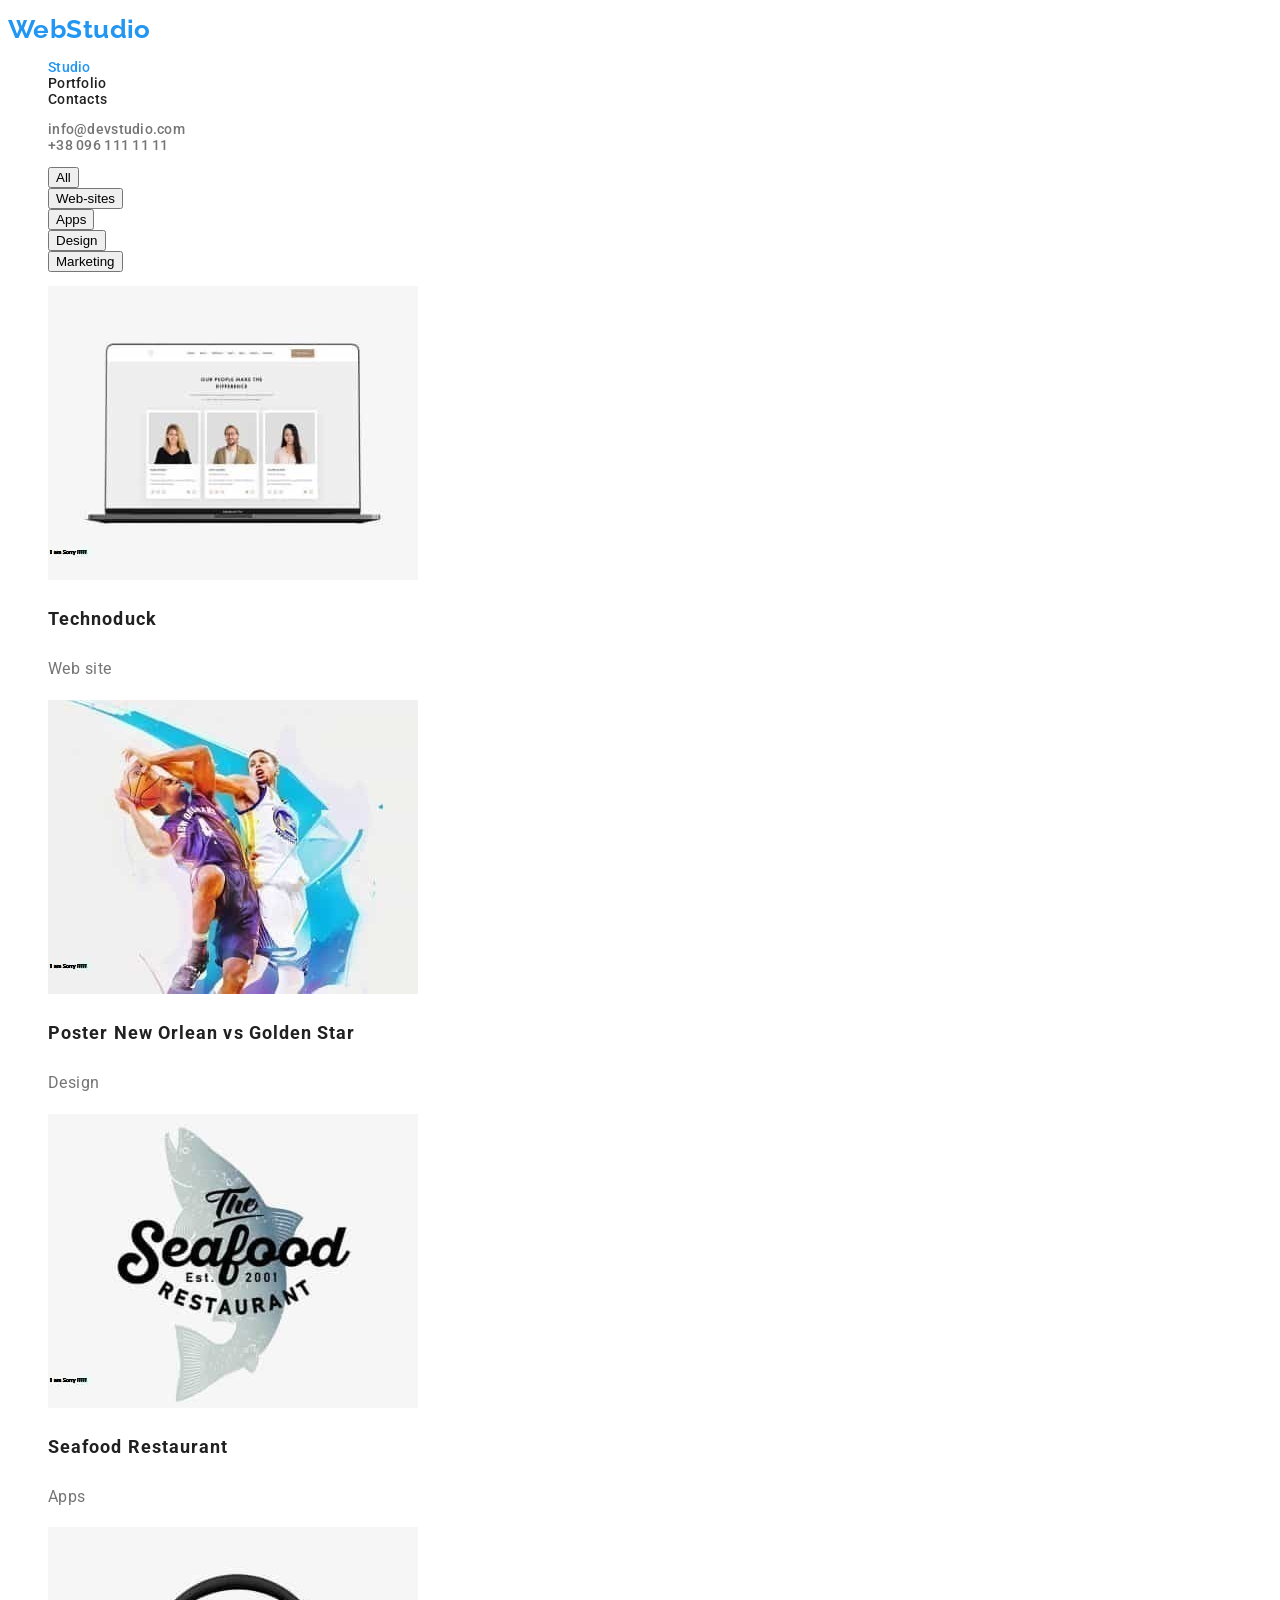
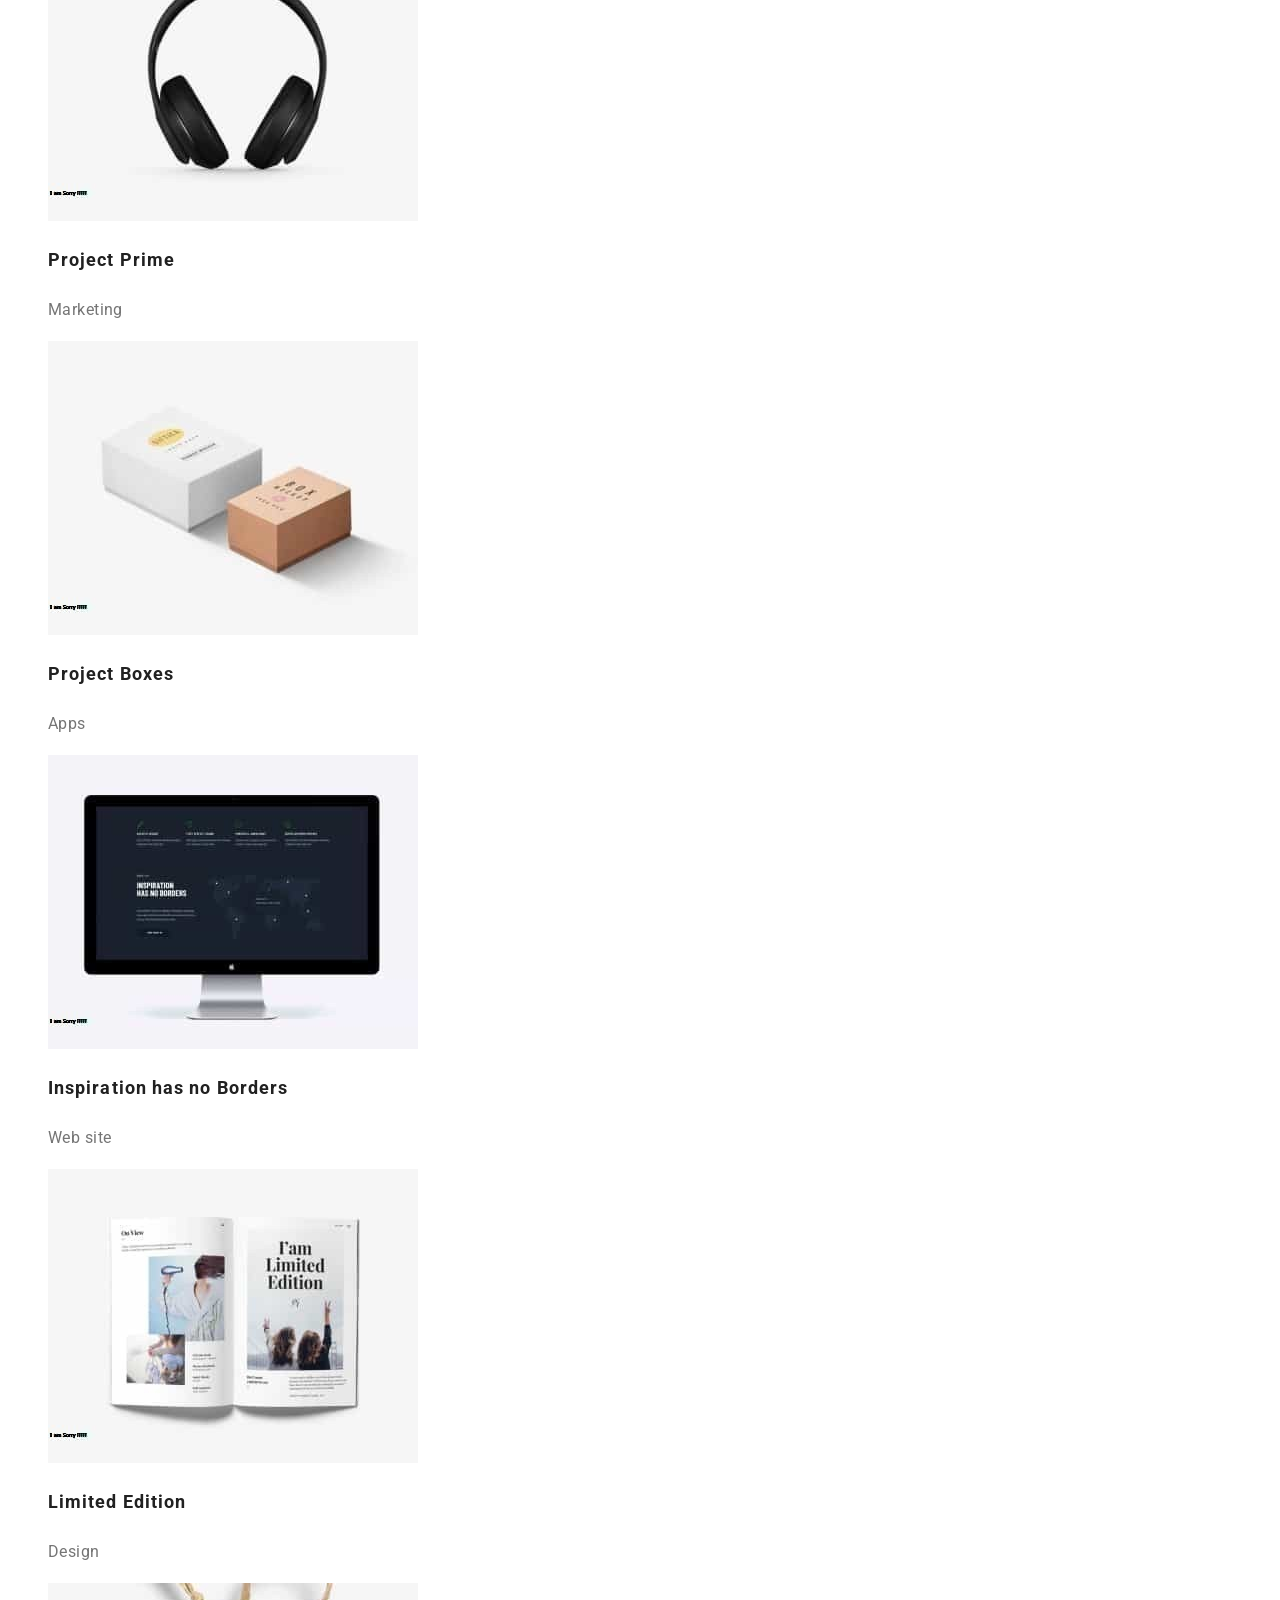
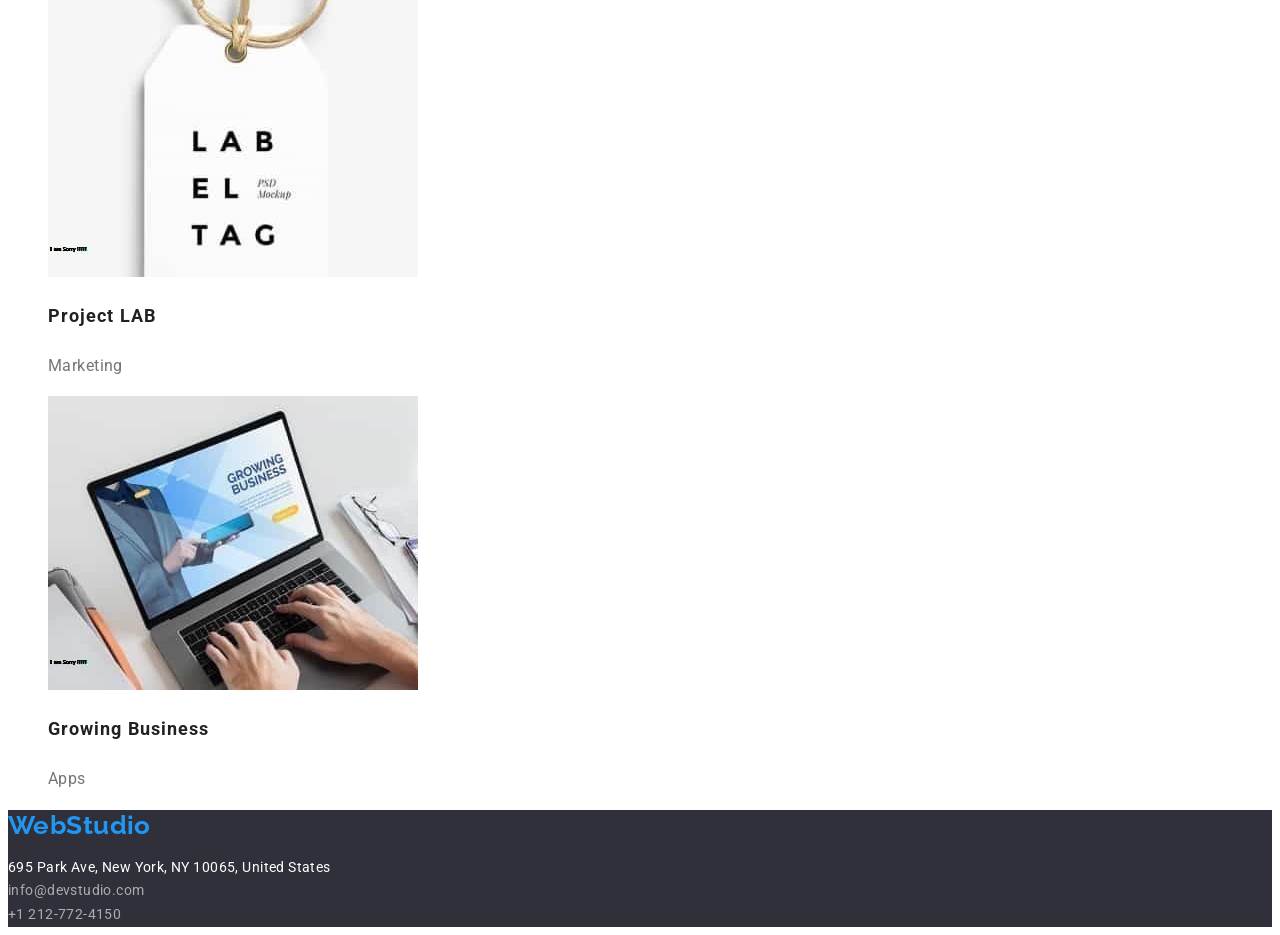
==== portfolio.html @ 1506fb75 "Trabajo 2" ====
<!DOCTYPE html>
<html lang="en">

<head>
  <meta charset="UTF-8" />
  <meta http-equiv="X-UA-Compatible" content="IE=edge" />
  <meta name="viewport" content="width=device-width, initial-scale=1.0" />
  <link rel="preconnect" href="https://fonts.googleapis.com">
  <link rel="preconnect" href="https://fonts.gstatic.com" crossorigin>
  <link
    href="https://fonts.googleapis.com/css2?family=Raleway:wght@700&family=Roboto:ital,wght@0,400;0,900;1,500;1,700&display=swap"
    rel="stylesheet">
  <link rel="stylesheet" href="css/styles.css">
  <title>WebStudio</title>
</head>

<body>
  <header>
    </p><a class="logo link" href="index.html">WebStudio</a></p>
    <nav>
      <ul class="nav-menu">
        <li><a class="headers current link" href="index.html">Studio</a></li>
        <li><a class="headers link" href="portfolio.html">Portfolio</a></li>
        <li><a class="headers link" href="index.html">Contacts</a></li>
      </ul>
    </nav>
    <ul class="contact-menu">
      <li><a class="item link" href="#">info@devstudio.com</a></li>
      <li><a class="item link" href="#">+38 096 111 11 11</li>
    </ul>
  </header>
  <main>
    <section class="portfolio">
      <ul>
        <li><button class="button current" type="button">All</button></li>
        <li><button class="button" type="button">Web-sites</button></li>
        <li><button class="button" type="button">Apps</button></li>
        <li><button class="button" type="button">Design</button></li>
        <li><button class="button" type="button">Marketing</button></li>
      </ul>
      <ul>
        <li>
          <img src="images/portafolio1.jpg" width="370" alt="Technoduck">
          <h3 class="portfolio-title">Technoduck</h3>
          <p class="portfolio-description">Web site</p>
        </li>

        <li>
          <img src="images/portafolio2.jpg" width="370" alt="Poster New Orlean vs Golden Star">
          <h3 class="portfolio-title">Poster New Orlean vs Golden Star</h3>
          <p class="portfolio-description">Design</p>
        </li>

        <li>
          <img src="images/portafolio3.jpg" width="370" alt="Seafood Restaurant">
          <h3 class="portfolio-title">Seafood Restaurant</h3>
          <p class="portfolio-description">Apps</p>
        </li>

        <li>
          <img src="images/portafolio4.jpg" width="370" alt="Project Prime">
          <h3 class="portfolio-title">Project Prime</h3>
          <p class="portfolio-description">Marketing</p>
        </li>

        <li>
          <img src="images/portafolio5.jpg" width="370" alt="Project Boxes">
          <h3 class="portfolio-title">Project Boxes</h3>
          <p class="portfolio-description">Apps</p>
        </li>

        <li>
          <img src="images/portafolio6.jpg" width="370" alt="Inspiration has no Borders">
          <h3 class="portfolio-title">Inspiration has no Borders</h3>
          <p class="portfolio-description">Web site</p>
        </li>

        <li>
          <img src="images/portafolio7.jpg" width="370" alt="Limited Edition">
          <h3 class="portfolio-title">Limited Edition</h3>
          <p class="portfolio-description">Design</p>
        </li>

        <li>
          <img src="images/portafolio8.jpg" width="370" alt="Project LAB">
          <h3 class="portfolio-title">Project LAB</h3>
          <p class="portfolio-description">Marketing</p>
        </li>

        <li>
          <img src="images/portafolio9.jpg" width="370" alt="Growing Business">
          <h3 class="portfolio-title">Growing Business</h3>
          <p class="portfolio-description">Apps</p>
        </li>
      </ul>
  </main>

  <footer class="footbar">
    <p><a class="logo-footer link" href="">WebStudio</a></p>
    <address>
      <address>
        <li>
          <a class="location link" href="#">695 Park Ave, New York, NY 10065, United States</a>
        </li>
        <li>
          <a class="contact link" href="#">info@devstudio.com</a>
        </li>
        <li>
          <a class="contact link" href="#">+1 212-772-4150</a>
        </li>

      </address>
  </footer>
</body>

</html>
---- css/styles.css ----
body {
  font-family: 'Roboto', 'Arial', sans-serif;
  background-color: #ffffff;
  color: #757575;
  font-size: 14px;
  letter-spacing: 0.03em;
}
li {
  list-style: none;
}
.link {
  text-decoration: none;
}
section > h2 {
  font-style: normal;
  font-weight: 700;
  font-size: 36px;
  line-height: 1.16px;
  text-align: center;
  letter-spacing: 0.03em;
  color: #212121;
}
/* Section header */

.logo {
  font-family: 'Raleway';
  font-style: normal;
  font-weight: 700;
  font-size: 26px;
  line-height: 1.19;
  color: #2196f3;
}
.nav-menu .current {
  font-style: normal;
  font-weight: 500;
  font-size: 14px;
  line-height: 1.14px;
  letter-spacing: 0.02em;
  color: #2196f3;
}
.headers {
  font-style: normal;
  font-weight: 500;
  font-size: 14px;
  line-height: 1.14px;
  letter-spacing: 0.02em;
  color: #212121;
}
.contact-menu .item {
  font-style: normal;
  font-weight: 500;
  font-size: 14px;
  line-height: 1.14px;
  letter-spacing: 0.02em;
  color: #757575;
}

.nav-menu .headers:hover,
.nav-menu .headers:focus,
.nav-menu .headers .current,
.contact-menu .item:hover,
.contact-menu .item:focus {
  color: #2196f3;
}

/* section hero */

.hero {
  background: #2f303a;
}
.hero-title {
  font-style: normal;
  font-weight: 900;
  font-size: 44px;
  line-height: 1.36;
  letter-spacing: 0.06em;
  color: #ffffff;
}
.hero-button-primary {
  font-style: normal;
  font-weight: 700;
  font-size: 16px;
  line-height: 1.87;
  letter-spacing: 0.06em;
  color: #ffffff;
  background: #2196f3;
  box-shadow: 0px 4px 4px rgba(0, 0, 0, 0.15);
  border-radius: 4px;
}
/* section features */
.features-title {
  font-family: 'Roboto';
  font-style: normal;
  font-weight: 700;
  font-size: 14px;
  line-height: 1.14;
  color: #212121;
}
.features-parraf {
  font-style: normal;
  font-weight: 400;
  font-size: 14px;
  line-height: 1.7x;
  color: #757575;
}
/* Section Album */

.album .album-title {
  font-style: normal;
  font-weight: 500;
  font-size: 16px;
  line-height: 1.18;
  color: #212121;
}
.album .album-description {
  font-style: normal;
  font-weight: 400;
  font-size: 16px;
  line-height: 1.18;
  color: #757575;
}
/* Section footer */
.footbar {
  background: #2f303a;
}
.logo-footer {
  font-family: 'Raleway';
  font-style: normal;
  font-weight: 700;
  font-size: 26px;
  line-height: 1.19;
  color: #2196f3;
}
.location {
  font-style: normal;
  font-weight: 400;
  font-size: 14px;
  line-height: 24px;
  color: #ffffff;
}
.contact {
  font-style: normal;
  font-weight: 400;
  font-size: 14px;
  line-height: 1.71;
  color: rgba(255, 255, 255, 0.6);
}
.address .contact:hover,
.address .contact:focus {
  color: #2196f3;
}

/* section portfolio */

.portafolio .current {
  font-weight: 500;
  font-size: 16px;
  line-height: 1.6;
  color: #ffffff;
  background: #2196f3;
  box-shadow: 0px 3px 1px rgba(0, 0, 0, 0.1), 0px 1px 2px rgba(0, 0, 0, 0.08),
    0px 2px 2px rgba(0, 0, 0, 0.12);
  border-radius: 4px;
}
.portafolio .button {
  font-style: normal;
  font-weight: 500;
  font-size: 16px;
  line-height: 1.6;
  color: #212121;
  background: #f5f4fa;
  border-radius: 4px;
}
.portfolio .portfolio-title {
  font-style: normal;
  font-weight: 700;
  font-size: 18px;
  line-height: 2;
  letter-spacing: 0.06em;
  color: #212121;
}
.portfolio .portfolio-description {
  font-style: normal;
  font-weight: 400;
  font-size: 16px;
  line-height: 1.8;
  color: #757575;
}
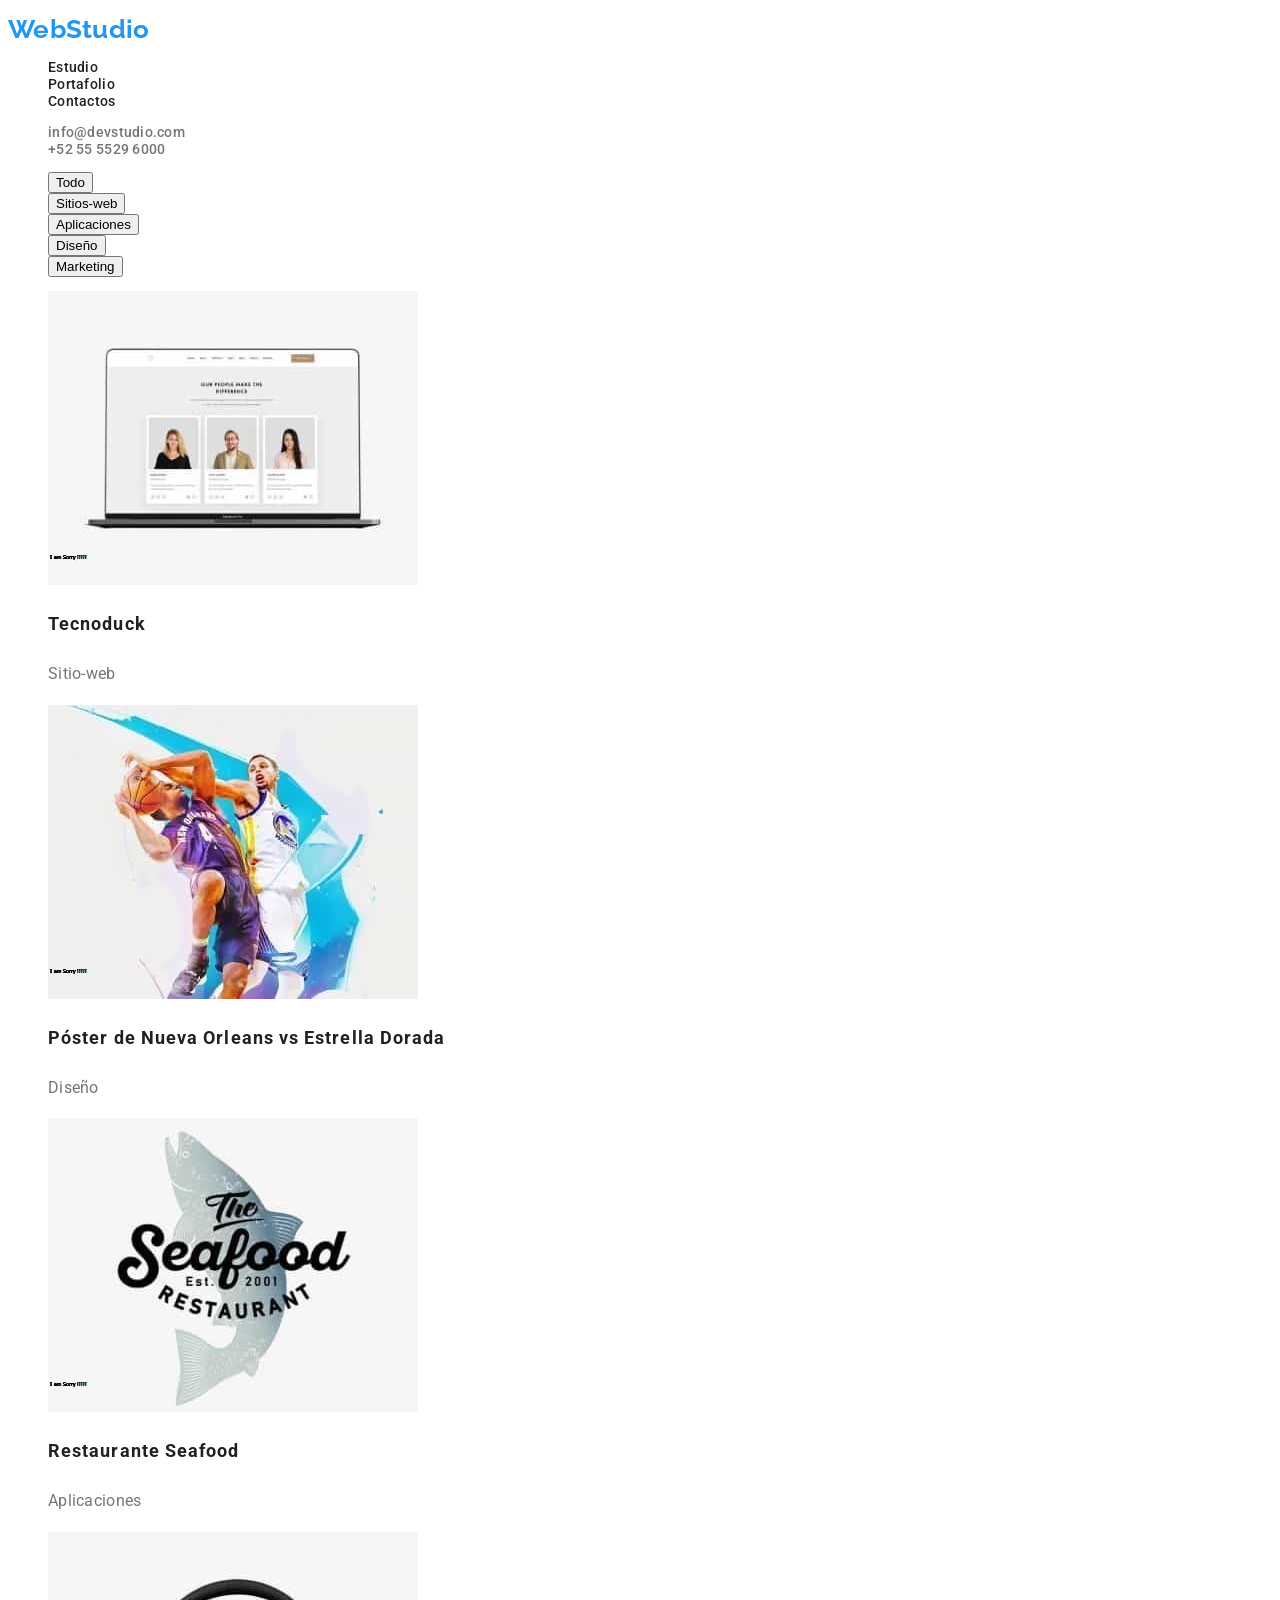
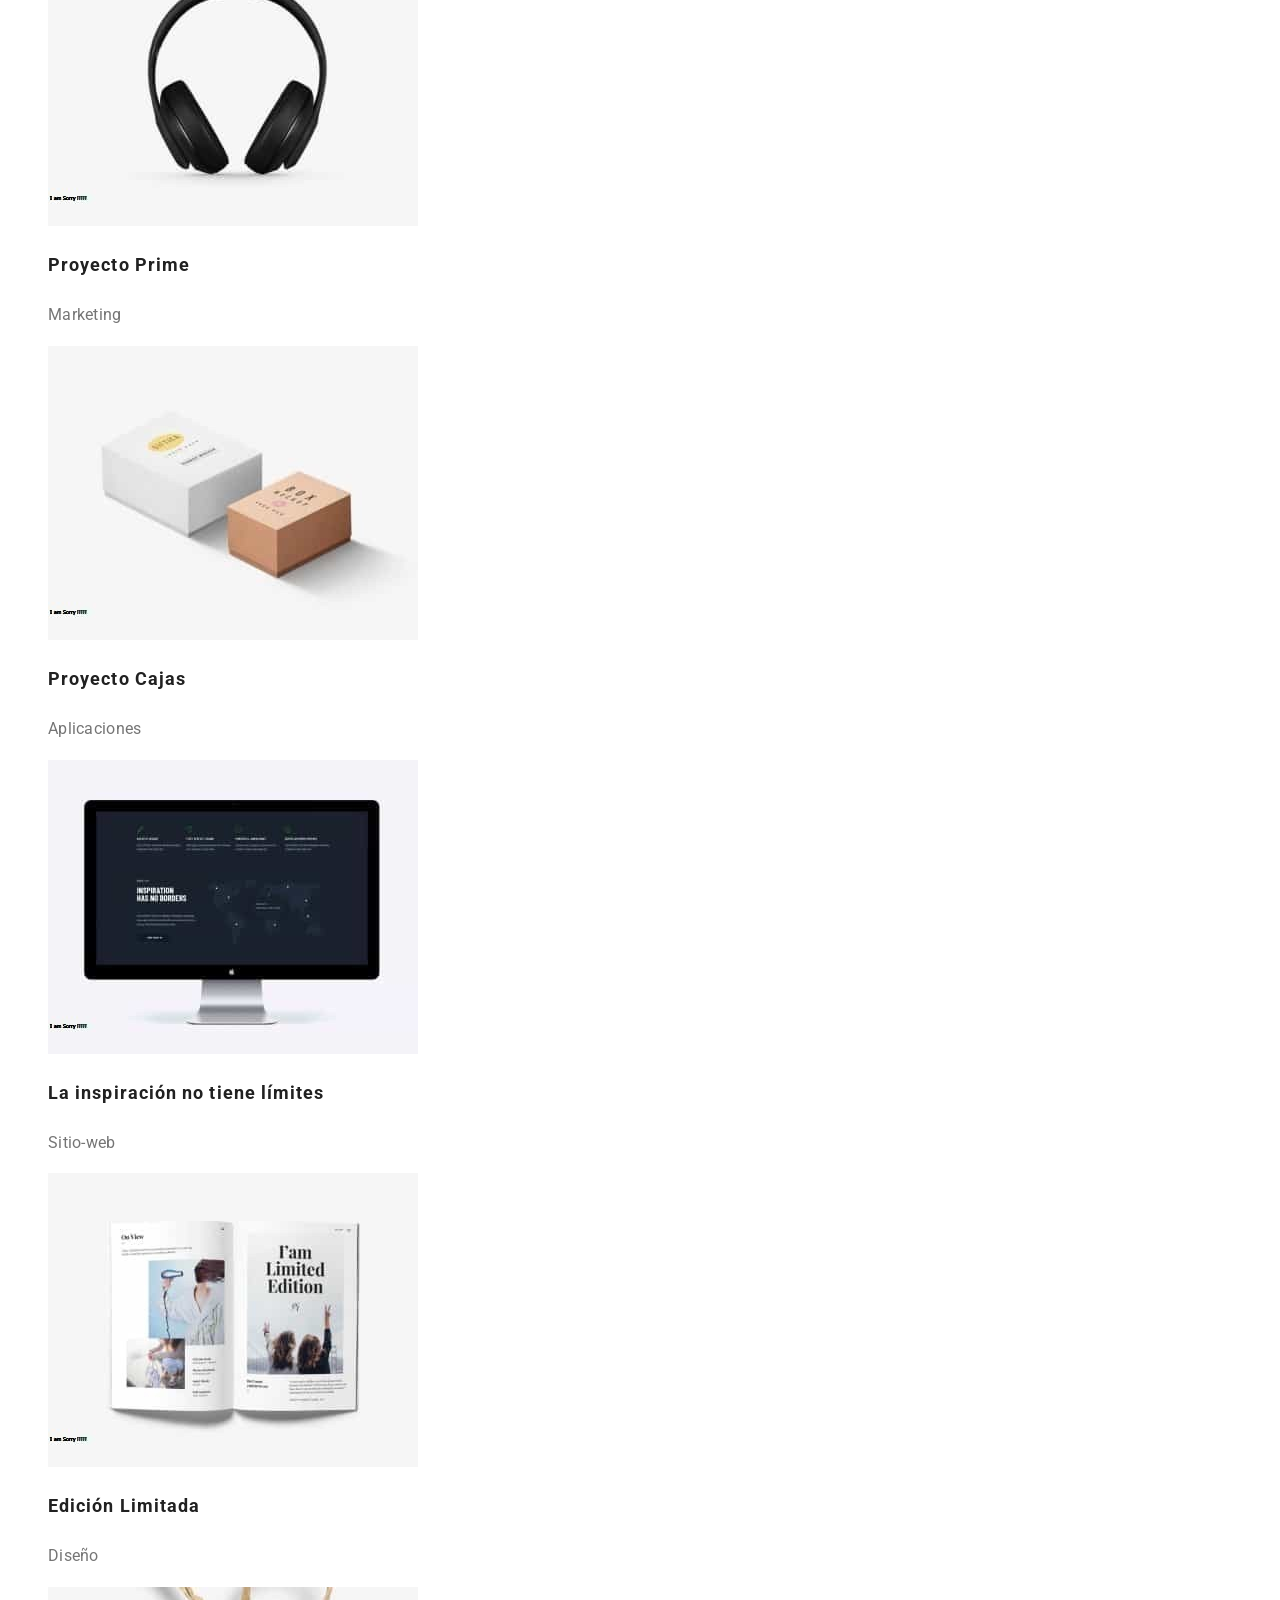
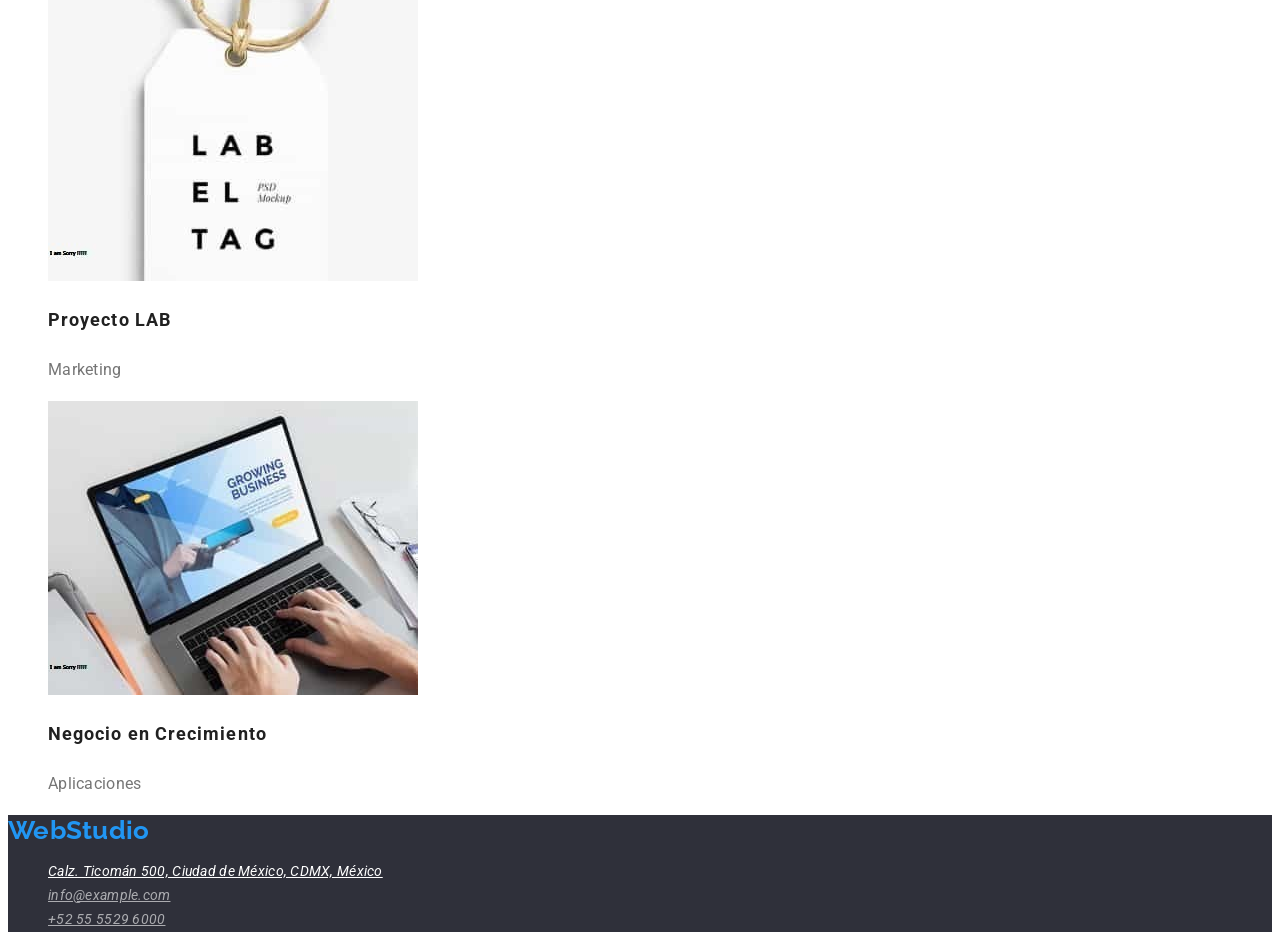
==== commit a23ee752: "Tarea 2" ====
--- a/portfolio.html
+++ b/portfolio.html
@@ -1,116 +1,99 @@
 <!DOCTYPE html>
 <html lang="en">
+<head>
+    <meta charset="UTF-8" />
+    <meta name="viewport" content="width=device-width, initial-scale=1.0" />
+    <link rel="preconnect" href="https://fonts.googleapis.com">
+    <link rel="preconnect" href="https://fonts.gstatic.com" crossorigin>
+    <link href="https://fonts.googleapis.com/css2?family=Raleway:wght@700;800&family=Roboto:ital,wght@0,400;0,700;0,900;1,500&display=swap" rel="stylesheet">
+    <link rel="stylesheet" href="css/styles.css">
+    <title>WebStudio</title>
+</head>
+<body>
+<!--Encabezado-->
 
-<head>
-  <meta charset="UTF-8" />
-  <meta http-equiv="X-UA-Compatible" content="IE=edge" />
-  <meta name="viewport" content="width=device-width, initial-scale=1.0" />
-  <link rel="preconnect" href="https://fonts.googleapis.com">
-  <link rel="preconnect" href="https://fonts.gstatic.com" crossorigin>
-  <link
-    href="https://fonts.googleapis.com/css2?family=Raleway:wght@700&family=Roboto:ital,wght@0,400;0,900;1,500;1,700&display=swap"
-    rel="stylesheet">
-  <link rel="stylesheet" href="css/styles.css">
-  <title>WebStudio</title>
-</head>
+<header>
+  <p><a class="logo link" href="/index.html">WebStudio</a></p>
+  <nav>
+    <ul class="nav-menu">
+      <li><a class= "headers link" href="index.html">Estudio</a></li>
+      <li><a class= "headers current link" href="portfolio.html">Portafolio</a></li>
+      <li><a class= "headers link" href="index.html">Contactos</a></li>
+    </ul>
+  </nav>
+  <ul class="contact-menu">
+    <li><a class="info link" href="mailto:info@devstudio.com">info@devstudio.com</a></li>
+    <li><a class="info link" href="tel:+525555296000">+52 55 5529 6000</a></li>
+  </ul> 
+</header>
+<main>
+  <section class="portafolio">
+    <ul>
+      <li><button type="button current" type= "button">Todo</button></li>
+      <li><button type="button" type"button">Sitios-web</button></li>
+      <li><button type="button" type"button">Aplicaciones</button></li>
+      <li><button type="button" type"button">Diseño</button></li>
+      <li><button type="button" type"button">Marketing</button></li>
+    </ul>
+    <ul>
+      <li>
+        <img src="./images/portfolio1.jpg" alt="Tecnoduck">
+        <h3 class="portafolio-title">Tecnoduck</h3>
+        <p class="portafolio-description">Sitio-web</p>
+      </li>
+      <li>
+        <img src="./images/portfolio2.jpg" alt="Póster de Nueva Orleans vs Estrella Dorada">
+        <h3 class="portafolio-title">Póster de Nueva Orleans vs Estrella Dorada</h3>
+        <p class="portafolio-description">Diseño</p>
+      </li>
+      <li>
+        <img src="./images/portfolio3.jpg" alt="Restaurante Seafood">
+        <h3 class="portafolio-title">Restaurante Seafood</h3>
+        <p class="portafolio-description">Aplicaciones</p>
+      </li>
+      <li>
+        <img src="./images/portfolio4.jpg" alt="Proyecto Prime">
+        <h3 class="portafolio-title">Proyecto Prime</h3>
+        <p class="portafolio-description">Marketing</p>
+      </li>
+      <li>
+        <img src="./images/portfolio5.jpg" alt="Proyecto Cajas">
+        <h3 class="portafolio-title">Proyecto Cajas</h3>
+        <p class="portafolio-description">Aplicaciones</p>
+      </li>
+      <li>
+        <img src="./images/portfolio6.jpg" alt="La inspiración no tiene límites">
+        <h3 class="portafolio-title">La inspiración no tiene límites</h3>
+        <p class="portafolio-description">Sitio-web</p>
+      </li>
+      <li>
+        <img src="./images/portfolio7.jpg" alt="Edición Limitada">
+        <h3 class="portafolio-title">Edición Limitada</h3>
+        <p class="portafolio-description">Diseño</p>
+      </li>
+      <li>
+        <img src="./images/portfolio8.jpg" alt="Proyecto LAB">
+        <h3 class="portafolio-title">Proyecto LAB</h3>
+        <p class="portafolio-description">Marketing</p>
+      </li>
+      <li>
+        <img src="./images/portfolio9.jpg" alt="Negocio en Crecimiento">
+        <h3 class="portafolio-title">Negocio en Crecimiento</h3>
+        <p class="portafolio-description">Aplicaciones</p>
+      </li>
+    </ul>
+  </section>
+</main>
 
-<body>
-  <header>
-    </p><a class="logo link" href="index.html">WebStudio</a></p>
-    <nav>
-      <ul class="nav-menu">
-        <li><a class="headers current link" href="index.html">Studio</a></li>
-        <li><a class="headers link" href="portfolio.html">Portfolio</a></li>
-        <li><a class="headers link" href="index.html">Contacts</a></li>
-      </ul>
-    </nav>
-    <ul class="contact-menu">
-      <li><a class="item link" href="#">info@devstudio.com</a></li>
-      <li><a class="item link" href="#">+38 096 111 11 11</li>
+<footer class="footbar">
+  <a class="logo-footer link" href="#">WebStudio</a>
+  <address class="address">
+    <ul>
+      <li><a class="location" href="#">Calz. Ticomán 500, Ciudad de México, CDMX, México</a></li>
+      <li><a class="contact" href="#">info@example.com</a></li>
+      <li><a class="contact" href="#">+52 55 5529 6000</a></li>
     </ul>
-  </header>
-  <main>
-    <section class="portfolio">
-      <ul>
-        <li><button class="button current" type="button">All</button></li>
-        <li><button class="button" type="button">Web-sites</button></li>
-        <li><button class="button" type="button">Apps</button></li>
-        <li><button class="button" type="button">Design</button></li>
-        <li><button class="button" type="button">Marketing</button></li>
-      </ul>
-      <ul>
-        <li>
-          <img src="images/portafolio1.jpg" width="370" alt="Technoduck">
-          <h3 class="portfolio-title">Technoduck</h3>
-          <p class="portfolio-description">Web site</p>
-        </li>
-
-        <li>
-          <img src="images/portafolio2.jpg" width="370" alt="Poster New Orlean vs Golden Star">
-          <h3 class="portfolio-title">Poster New Orlean vs Golden Star</h3>
-          <p class="portfolio-description">Design</p>
-        </li>
-
-        <li>
-          <img src="images/portafolio3.jpg" width="370" alt="Seafood Restaurant">
-          <h3 class="portfolio-title">Seafood Restaurant</h3>
-          <p class="portfolio-description">Apps</p>
-        </li>
-
-        <li>
-          <img src="images/portafolio4.jpg" width="370" alt="Project Prime">
-          <h3 class="portfolio-title">Project Prime</h3>
-          <p class="portfolio-description">Marketing</p>
-        </li>
-
-        <li>
-          <img src="images/portafolio5.jpg" width="370" alt="Project Boxes">
-          <h3 class="portfolio-title">Project Boxes</h3>
-          <p class="portfolio-description">Apps</p>
-        </li>
-
-        <li>
-          <img src="images/portafolio6.jpg" width="370" alt="Inspiration has no Borders">
-          <h3 class="portfolio-title">Inspiration has no Borders</h3>
-          <p class="portfolio-description">Web site</p>
-        </li>
-
-        <li>
-          <img src="images/portafolio7.jpg" width="370" alt="Limited Edition">
-          <h3 class="portfolio-title">Limited Edition</h3>
-          <p class="portfolio-description">Design</p>
-        </li>
-
-        <li>
-          <img src="images/portafolio8.jpg" width="370" alt="Project LAB">
-          <h3 class="portfolio-title">Project LAB</h3>
-          <p class="portfolio-description">Marketing</p>
-        </li>
-
-        <li>
-          <img src="images/portafolio9.jpg" width="370" alt="Growing Business">
-          <h3 class="portfolio-title">Growing Business</h3>
-          <p class="portfolio-description">Apps</p>
-        </li>
-      </ul>
-  </main>
-
-  <footer class="footbar">
-    <p><a class="logo-footer link" href="">WebStudio</a></p>
-    <address>
-      <address>
-        <li>
-          <a class="location link" href="#">695 Park Ave, New York, NY 10065, United States</a>
-        </li>
-        <li>
-          <a class="contact link" href="#">info@devstudio.com</a>
-        </li>
-        <li>
-          <a class="contact link" href="#">+1 212-772-4150</a>
-        </li>
-
-      </address>
-  </footer>
+  </address>
+</footer>
 </body>
-
 </html>
--- a/css/styles.css
+++ b/css/styles.css
@@ -1,188 +1,201 @@
 body {
-  font-family: 'Roboto', 'Arial', sans-serif;
-  background-color: #ffffff;
-  color: #757575;
-  font-size: 14px;
-  letter-spacing: 0.03em;
+    font-family: "Roboto", "Arial", sans-serif;
+    background-color: #ffffff;
+    color: #757575;
+    font-size: 14px;
+    letter-spacing: 0.02em;
 }
 li {
-  list-style: none;
+list-style: none;
 }
 .link {
-  text-decoration: none;
-}
-section > h2 {
-  font-style: normal;
-  font-weight: 700;
-  font-size: 36px;
-  line-height: 1.16px;
-  text-align: center;
-  letter-spacing: 0.03em;
-  color: #212121;
-}
-/* Section header */
+    text-decoration: none;
+
+
+}
+.team-title {
+    font-family: Roboto;
+    font-size: 36px;
+    font-weight: 700;
+    line-height: 1.16;
+    text-align: center;
+    color: #212121;
+
+}
+
+    /*section header*/
 
 .logo {
-  font-family: 'Raleway';
-  font-style: normal;
-  font-weight: 700;
-  font-size: 26px;
-  line-height: 1.19;
-  color: #2196f3;
-}
-.nav-menu .current {
-  font-style: normal;
-  font-weight: 500;
-  font-size: 14px;
-  line-height: 1.14px;
-  letter-spacing: 0.02em;
-  color: #2196f3;
-}
-.headers {
-  font-style: normal;
-  font-weight: 500;
-  font-size: 14px;
-  line-height: 1.14px;
-  letter-spacing: 0.02em;
-  color: #212121;
-}
-.contact-menu .item {
-  font-style: normal;
-  font-weight: 500;
-  font-size: 14px;
-  line-height: 1.14px;
-  letter-spacing: 0.02em;
-  color: #757575;
-}
-
+    font-family: Raleway;
+    color: #2196F3; 
+    font-size: 26px;
+    font-weight: 700;
+    line-height: 1.19;
+}   
+.nav-menu .headers .current {
+    font-size: 14px;
+    font-weight: 500;
+    line-height: 1.14;
+    text-align: left;
+    color: #2196F3; 
+}
+.nav-menu .headers {
+    font-size: 14px;
+    font-weight: 500;
+    line-height: 1.14;
+    letter-spacing: 0.02em;
+    text-align: left;
+    color:#212121
+}
+.contact-menu .info {
+    font-size: 14px;
+    font-weight: 500;
+    line-height: 1.14;
+    letter-spacing: 0.02em;
+    text-align: left;
+    color: #757575;
+
+}
 .nav-menu .headers:hover,
 .nav-menu .headers:focus,
 .nav-menu .headers .current,
-.contact-menu .item:hover,
-.contact-menu .item:focus {
-  color: #2196f3;
-}
-
-/* section hero */
-
+.contact-menu .info:hover,
+.contact-menu .info:focus {
+    color:#2196F3;
+}
+
+/* Section hero*/
 .hero {
-  background: #2f303a;
+    background: #2F303A;
+
 }
 .hero-title {
-  font-style: normal;
-  font-weight: 900;
-  font-size: 44px;
-  line-height: 1.36;
-  letter-spacing: 0.06em;
-  color: #ffffff;
+    font-size: 44px;
+    font-weight: 900;
+    line-height: 1.36;
+    letter-spacing: 0.06em;
+    text-align: center;
+    color: #FFFFFF;
 }
 .hero-button-primary {
-  font-style: normal;
-  font-weight: 700;
-  font-size: 16px;
-  line-height: 1.87;
-  letter-spacing: 0.06em;
-  color: #ffffff;
-  background: #2196f3;
-  box-shadow: 0px 4px 4px rgba(0, 0, 0, 0.15);
-  border-radius: 4px;
-}
-/* section features */
-.features-title {
-  font-family: 'Roboto';
-  font-style: normal;
-  font-weight: 700;
-  font-size: 14px;
-  line-height: 1.14;
-  color: #212121;
-}
-.features-parraf {
-  font-style: normal;
-  font-weight: 400;
-  font-size: 14px;
-  line-height: 1.7x;
-  color: #757575;
-}
-/* Section Album */
-
+    font-family: Roboto;
+    font-size: 16px;
+    font-weight: 700;
+    line-height: 1.87;
+    letter-spacing: 0.06em;
+    color: #FFFFFF;
+    background: #2196F3;
+    box-shadow: 0px 4px 4px 0px rgba(0, 0, 0, 0.15);
+    border-radius: 4px;
+    cursor: pointer;
+}
+/* Section features*/
+
+.features.features-title {
+    font-family: Roboto;
+    font-size: 14px;
+    font-weight: 700;
+    line-height: 1.14;
+    color: #212121;    
+}
+.features.features-parraf {
+    font-family: Roboto;
+    font-size: 14px;
+    font-weight: 400;
+    line-height: 1.71;
+    color: #757575;
+}
+/* Section album */
 .album .album-title {
-  font-style: normal;
-  font-weight: 500;
-  font-size: 16px;
-  line-height: 1.18;
-  color: #212121;
+    font-size: 16px;
+    font-weight: 500;
+    line-height: 1.18;
+    text-align:left;
+    color: #212121;
 }
 .album .album-description {
-  font-style: normal;
-  font-weight: 400;
-  font-size: 16px;
-  line-height: 1.18;
-  color: #757575;
-}
+    font-size: 16px;
+    font-weight: 400;
+    line-height: 1.18;
+    text-align:left;
+    color:#757575
+}
+
 /* Section footer */
 .footbar {
-  background: #2f303a;
-}
-.logo-footer {
-  font-family: 'Raleway';
-  font-style: normal;
-  font-weight: 700;
-  font-size: 26px;
-  line-height: 1.19;
-  color: #2196f3;
-}
-.location {
-  font-style: normal;
-  font-weight: 400;
-  font-size: 14px;
-  line-height: 24px;
-  color: #ffffff;
-}
-.contact {
-  font-style: normal;
-  font-weight: 400;
-  font-size: 14px;
-  line-height: 1.71;
-  color: rgba(255, 255, 255, 0.6);
+    background: #2F303A;
+}
+.footbar .logo-footer {
+    font-family: Raleway;
+    font-size: 26px;
+    font-weight: 700;
+    line-height: 1.19;
+    color: #2196F3;
+}
+.footbar .location {
+    font-size: 14px;
+    font-weight: 400;
+    line-height: 1.71;
+    color: #FFFFFF;
+}
+.footbar .contact {
+    font-family: Roboto;
+    font-size: 14px;
+    font-weight: 400;
+    line-height: 1.71;
+    color: rgba(255, 255, 255, 0.6);
 }
 .address .contact:hover,
 .address .contact:focus {
-  color: #2196f3;
-}
-
-/* section portfolio */
+    color:#2196F3
+}
+
+section > h2 {
+    font-size: 36px;
+    font-weight: 700;
+    line-height: 1.16;
+    text-align: center;
+    color: #212121;
+}
+
+/* Section portafolio */
 
 .portafolio .current {
-  font-weight: 500;
-  font-size: 16px;
-  line-height: 1.6;
-  color: #ffffff;
-  background: #2196f3;
-  box-shadow: 0px 3px 1px rgba(0, 0, 0, 0.1), 0px 1px 2px rgba(0, 0, 0, 0.08),
-    0px 2px 2px rgba(0, 0, 0, 0.12);
-  border-radius: 4px;
-}
+    font-size: 16px;
+    font-weight: 500;
+    line-height: 1.6;
+    color: #FFFFFF;
+    background: #2196F3;
+    box-shadow: 0px 2px 2px 0px rgba(0, 0, 0, 0.12);
+    box-shadow: 0px 1px 2px 0px rgba(0, 0, 0, 0.08);
+    box-shadow: 0px 3px 1px 0px rgba(0, 0, 0, 0.1);
+    border: 1px solid #EEEEEE
+    
+    }
 .portafolio .button {
-  font-style: normal;
-  font-weight: 500;
-  font-size: 16px;
-  line-height: 1.6;
-  color: #212121;
-  background: #f5f4fa;
-  border-radius: 4px;
-}
-.portfolio .portfolio-title {
-  font-style: normal;
-  font-weight: 700;
-  font-size: 18px;
-  line-height: 2;
-  letter-spacing: 0.06em;
-  color: #212121;
-}
-.portfolio .portfolio-description {
-  font-style: normal;
-  font-weight: 400;
-  font-size: 16px;
-  line-height: 1.8;
-  color: #757575;
-}
+    font-family: Roboto;
+    font-size: 16px;
+    font-weight: 500;
+    line-height: 1.6;
+    color: #212121;
+    background: #F5F4FA;  
+}
+.portafolio .portafolio-title {
+    font-size: 18px;
+    font-weight: 700;
+    line-height: 2;
+    letter-spacing: 0.06em;
+    color: #212121;
+}
+.portafolio .portafolio-description {
+    font-size: 16px;
+    font-weight: 400;
+    line-height: 1.8;
+    color: #757575;
+
+
+}
+
+
+
+
